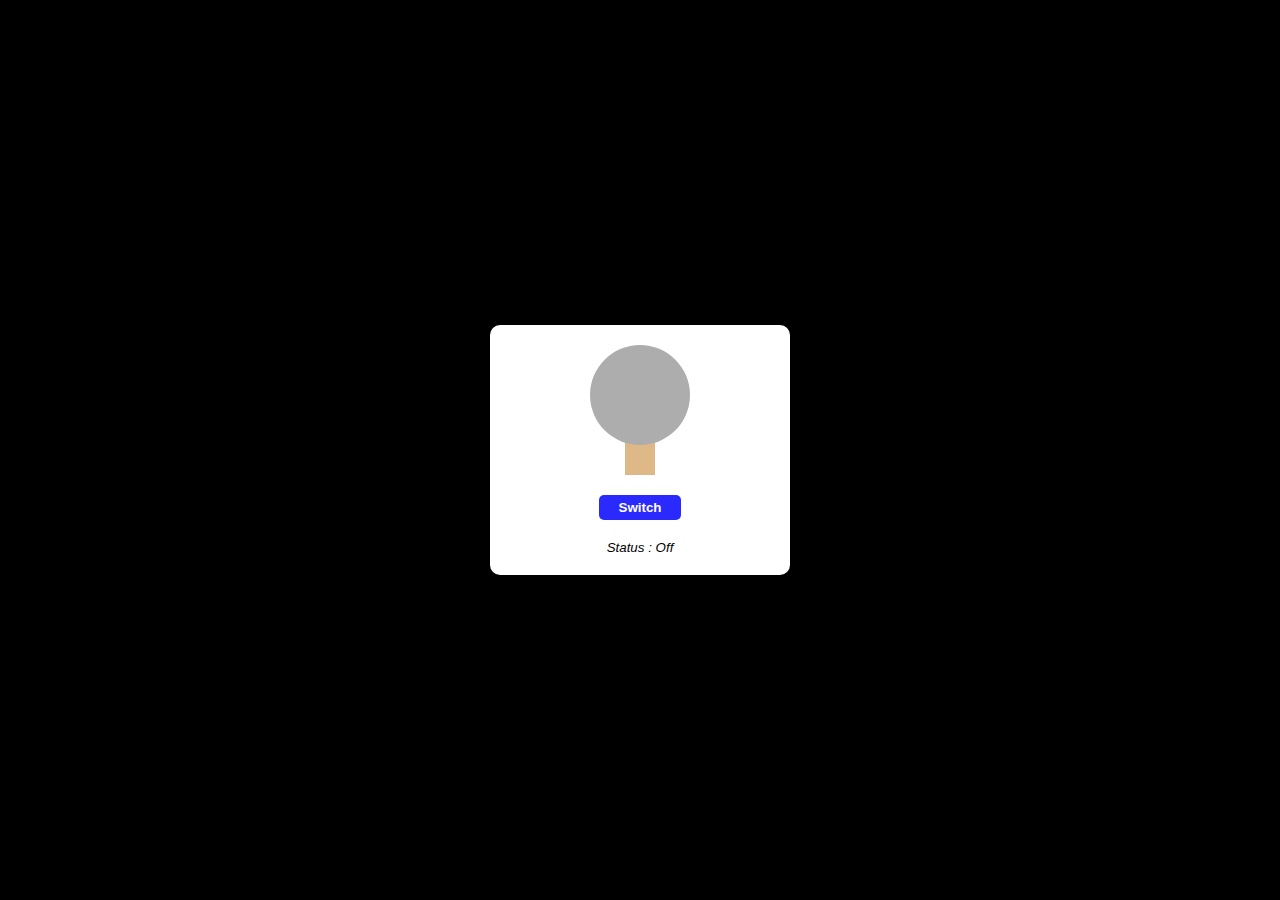
==== 01_light-the-bulb/index.html @ c2ac084d "done first 3 challenges" ====
<!DOCTYPE html>
<html lang="en">
  <head>
    <meta charset="UTF-8" />
    <meta name="viewport" content="width=device-width, initial-scale=1.0" />
    <link rel="stylesheet" href="./styles.css" />
    <title>Light the Bulb</title>
  </head>
  <body>
    <div class="container">
      <div class="bulb-container">
        <div id="bulb"></div>
        <div class="bulb-circuit"></div>
      </div>
      <button id="switch">Switch</button>
      <small>Status : <span id="status">Off</span></small>
    </div>
    <script src="./script.js"></script>
  </body>
</html>
---- 01_light-the-bulb/styles.css ----
* {
  margin: 0;
  padding: 0;
  box-sizing: border-box;
}

body {
  display: flex;
  background: #000;
  font-family: "Segoe UI", Tahoma, Geneva, Verdana, sans-serif;
  min-height: 100svh;
  justify-content: center;
  align-items: center;
}

.container {
  padding: 20px;
  background: white;
  border-radius: 10px;
  min-width: 300px;
  display: flex;
  align-items: center;
  justify-content: center;
  flex-direction: column;
  /* z-index: -2; */
  gap: 20px;
}
.bulb-container {
  display: flex;
  flex-direction: column;
  align-items: center;
}
#bulb {
  width: 100px;
  height: 100px;
  background: #adadad;
  border-radius: 100%;
  z-index: 2;
}

.bulb-circuit {
  background: burlywood;
  width: 30px;
  height: 40px;
  margin-top: -10px;
  z-index: 1;
}

#switch {
  background: rgb(42, 42, 255);
  color: white;
  border: 0;
  padding: 5px 20px;
  font-weight: 700;
  border-radius: 5px;
  cursor: pointer;
  z-index: 20;
}

small {
  font-style: italic;
  cursor: pointer;
}
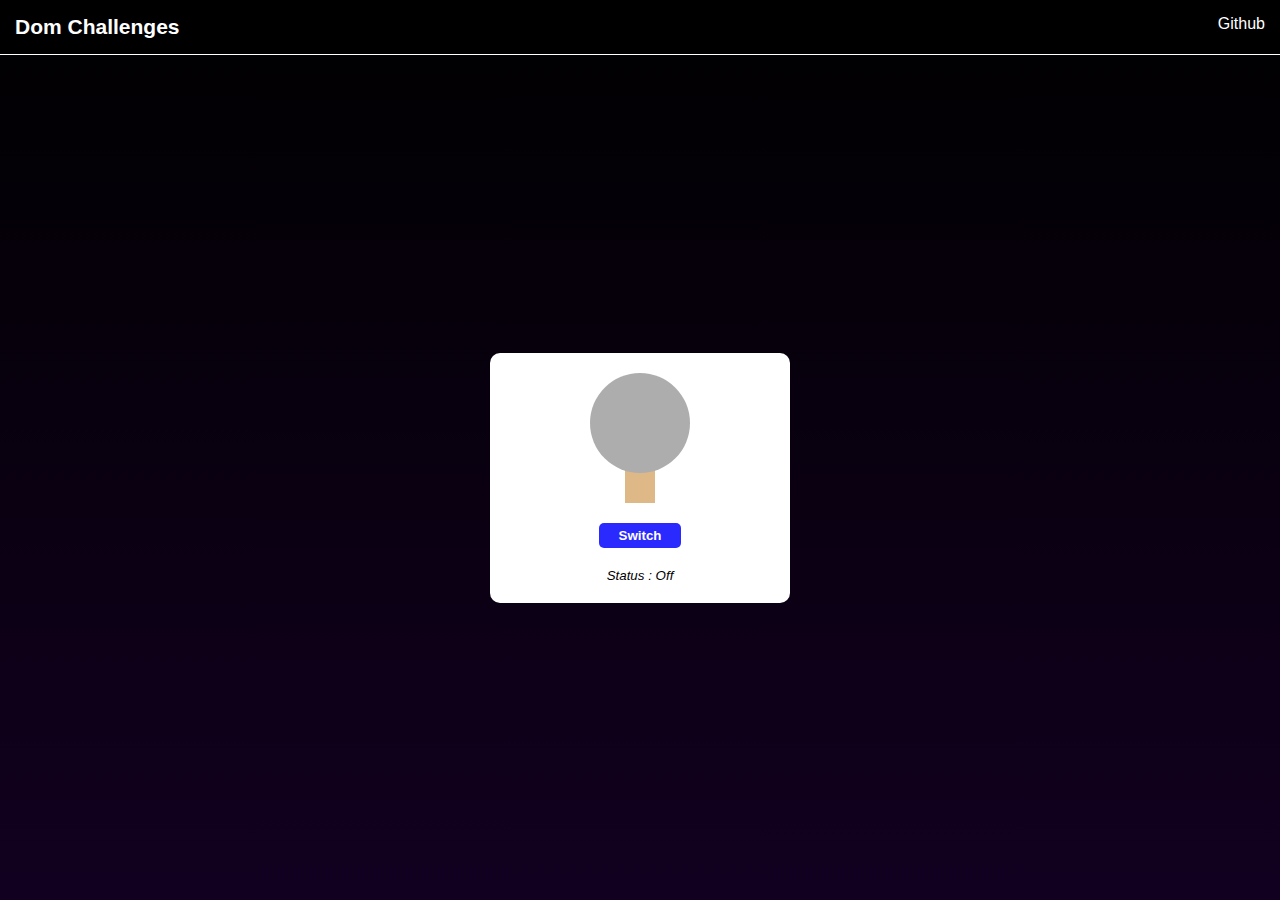
==== commit abb559c5: "little tweaks" ====
--- a/01_light-the-bulb/index.html
+++ b/01_light-the-bulb/index.html
@@ -7,14 +7,23 @@
     <title>Light the Bulb</title>
   </head>
   <body>
-    <div class="container">
-      <div class="bulb-container">
-        <div id="bulb"></div>
-        <div class="bulb-circuit"></div>
+    <nav>
+      <a href="/">Dom Challenges</a>
+
+      <div class="social-links">
+        <a href="https://www.github.com"> Github </a>
       </div>
-      <button id="switch">Switch</button>
-      <small>Status : <span id="status">Off</span></small>
-    </div>
+    </nav>
+    <main>
+      <div class="container">
+        <div class="bulb-container">
+          <div id="bulb"></div>
+          <div class="bulb-circuit"></div>
+        </div>
+        <button id="switch">Switch</button>
+        <small>Status : <span id="status">Off</span></small>
+      </div>
+    </main>
     <script src="./script.js"></script>
   </body>
 </html>
--- a/01_light-the-bulb/styles.css
+++ b/01_light-the-bulb/styles.css
@@ -6,9 +6,37 @@
 
 body {
   display: flex;
-  background: #000;
+  flex-direction: column;
+  background: linear-gradient(to bottom, black, rgb(18, 0, 32));
   font-family: "Segoe UI", Tahoma, Geneva, Verdana, sans-serif;
-  min-height: 100svh;
+  height: 100svh;
+}
+nav {
+  padding: 15px;
+  border-bottom: 1px solid rgb(255, 255, 255);
+  display: flex;
+  justify-content: space-between;
+  position: sticky;
+  top: 0;
+  background: black;
+
+  a {
+    color: white;
+    text-decoration: none;
+    font-weight: 700;
+    font-size: 21px;
+  }
+  .social-links {
+    a {
+      font-weight: 500;
+      font-size: 16px;
+    }
+  }
+}
+
+main {
+  display: flex;
+  height: 100%;
   justify-content: center;
   align-items: center;
 }
